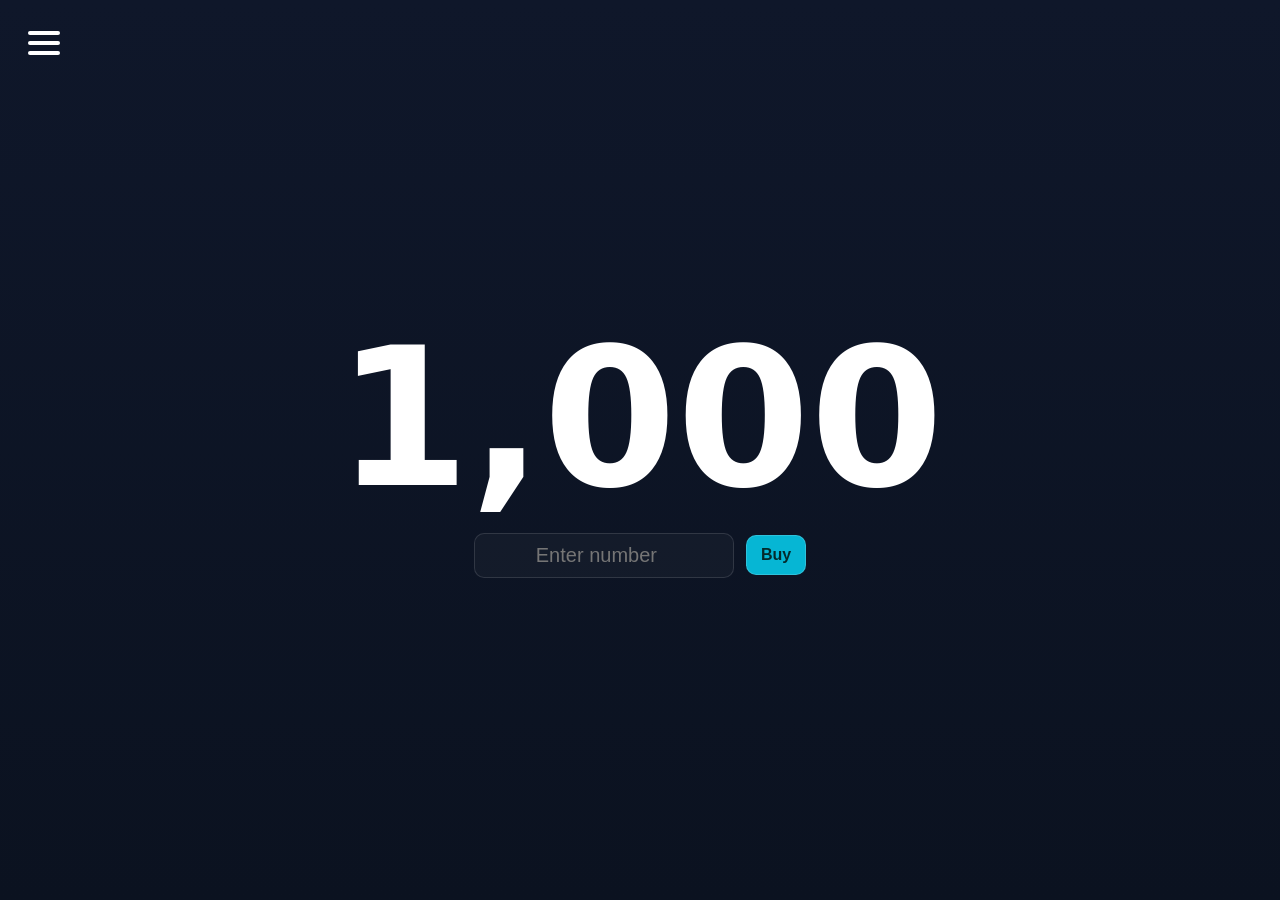
==== index.html @ 3de49872 "Initial commit of working flow app" ====
<!doctype html>
<html lang="en">
<head>
	<meta charset="utf-8">
	<meta name="viewport" content="width=device-width,initial-scale=1">
	<title>Flow — Numbers</title>
	<link rel="stylesheet" href="flow.css">
	<link rel="manifest" href="manifest.webmanifest">
	<meta name="theme-color" content="#0b1220">
	<link rel="apple-touch-icon" href="icons/icon-192.svg">
</head>
<body>
	<header class="topbar">
		<button id="menu-btn" class="hamburger" aria-label="Open menu" aria-expanded="false">
			<span class="bar"></span>
			<span class="bar"></span>
			<span class="bar"></span>
		</button>

		<nav id="site-nav" class="nav" aria-hidden="true">
			<ul>
				<li><a href="index.html">Home</a></li>
				<li><a href="settings.html">Settings</a></li>
			</ul>
		</nav>
	</header>

	<main class="content">
		<div class="number-wrap">
			<h1 id="large-number">42</h1>
			<label for="small-input" class="visually-hidden">Enter number</label>
			<div class="input-row">
				<input id="small-input" type="number" inputmode="numeric" placeholder="Enter number">
				<button id="buy-btn" class="buy" aria-label="Buy">Buy</button>
			</div>
		</div>
	</main>

	<script src="flow.js"></script>
</body>
</html>
---- flow.css ----
/* flow.css — mobile-first styles for centered number + hamburger menu */
*{box-sizing:border-box}
html,body{height:100%}
body{
	margin:0;
	font-family: system-ui,-apple-system,Segoe UI,Roboto,"Helvetica Neue",Arial;
	display:flex;
	flex-direction:column;
	min-height:100vh;
	background:linear-gradient(180deg,#0f172a,#0b1220);
	color:#fff;
}

.topbar{position:fixed;top:12px;left:12px;z-index:20}
.hamburger{background:transparent;border:0;padding:8px;display:inline-flex;flex-direction:column;gap:6px;align-items:center;cursor:pointer;color:inherit}
.hamburger:focus{outline:2px solid rgba(255,255,255,0.12);border-radius:6px}
.hamburger .bar{display:block;width:26px;height:3px;background:currentColor;border-radius:2px}

.nav{position:fixed;inset:0;background:rgba(2,6,23,0.95);backdrop-filter:blur(6px);transform:translateX(-100%);transition:transform .25s ease;z-index:15;padding:64px 20px}
.nav.open{transform:translateX(0)}
.nav ul{list-style:none;padding:0;margin:0;display:flex;flex-direction:column;gap:16px}
.nav a{color:#cbd5e1;text-decoration:none;font-size:18px}

.content{flex:1;display:flex;align-items:center;justify-content:center;padding:40px}
.number-wrap{text-align:center;width:100%;max-width:700px}
#large-number{margin:0;font-weight:800;line-height:1;font-size:24vw}
.input-row{display:flex;justify-content:center;gap:12px;align-items:center;margin-top:18px}
#small-input{margin:0;width:60%;max-width:260px;padding:10px 14px;font-size:18px;border-radius:10px;border:1px solid rgba(255,255,255,0.12);background:rgba(255,255,255,0.03);color:inherit;text-align:center}
.buy{padding:10px 14px;border-radius:10px;border:1px solid rgba(255,255,255,0.16);background:#06b6d4;color:#042a2b;font-weight:700;cursor:pointer;font-size:16px}
.buy:active{transform:translateY(1px)}

.visually-hidden{position:absolute!important;height:1px;width:1px;overflow:hidden;clip:rect(1px,1px,1px,1px);white-space:nowrap}

@media(min-width:700px){
	#large-number{font-size:12rem}
	.hamburger .bar{width:32px;height:4px}
	.nav{width:260px;left:0;transform:translateX(-100%);padding-top:80px}
	.nav.open{transform:translateX(0)}
	.topbar{left:20px;top:20px}
	.content{padding:80px}
	#small-input{font-size:20px}
}
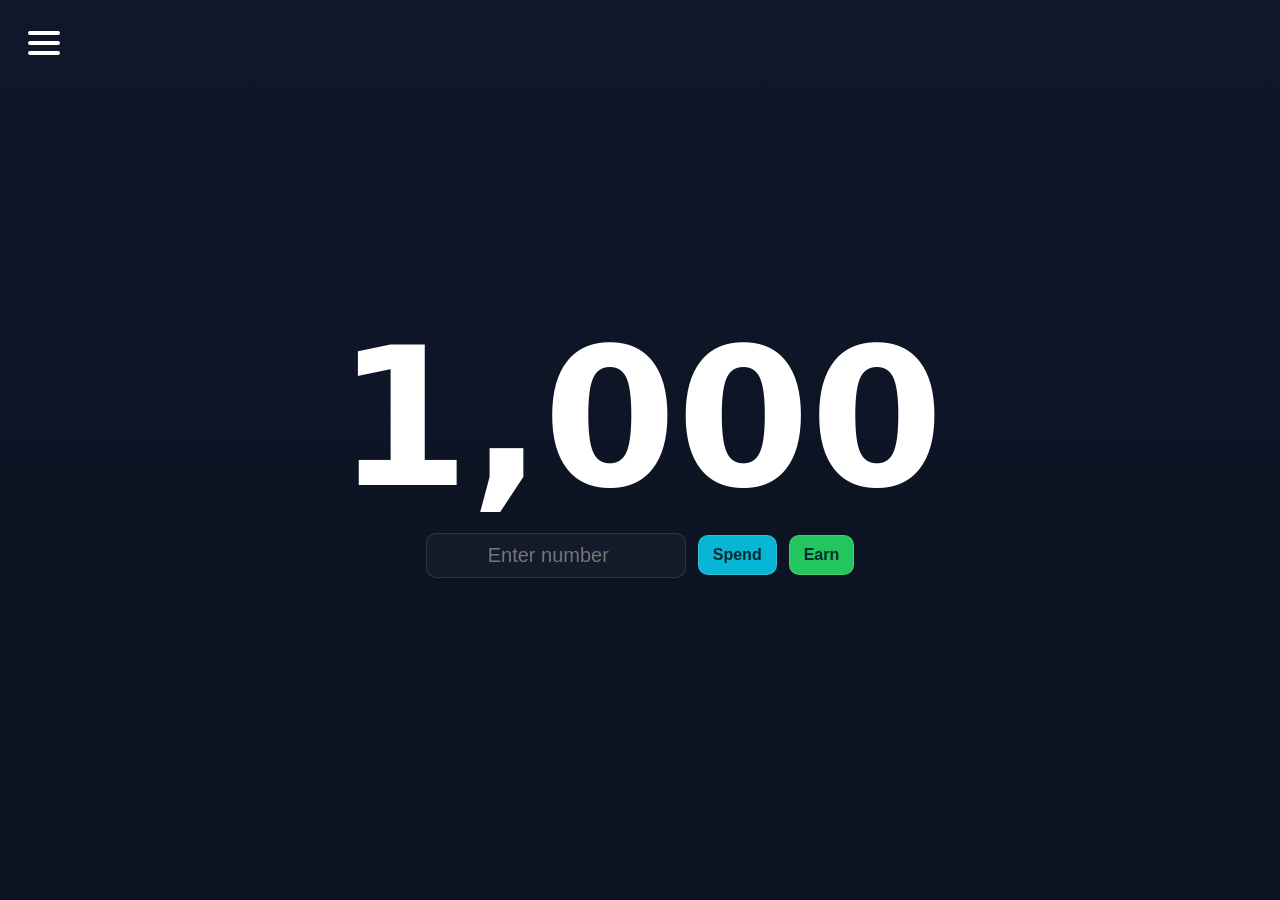
==== commit dc730b46: "Add earn button (and replace buy with spend)" ====
--- a/index.html
+++ b/index.html
@@ -31,7 +31,8 @@
 			<label for="small-input" class="visually-hidden">Enter number</label>
 			<div class="input-row">
 				<input id="small-input" type="number" inputmode="numeric" placeholder="Enter number">
-				<button id="buy-btn" class="buy" aria-label="Buy">Buy</button>
+				<button id="spend-btn" class="buy" aria-label="Spend">Spend</button>
+<button id="earn-btn" class="earn" aria-label="Earn">Earn</button>
 			</div>
 		</div>
 	</main>
--- a/flow.css
+++ b/flow.css
@@ -27,6 +27,7 @@
 .input-row{display:flex;justify-content:center;gap:12px;align-items:center;margin-top:18px}
 #small-input{margin:0;width:60%;max-width:260px;padding:10px 14px;font-size:18px;border-radius:10px;border:1px solid rgba(255,255,255,0.12);background:rgba(255,255,255,0.03);color:inherit;text-align:center}
 .buy{padding:10px 14px;border-radius:10px;border:1px solid rgba(255,255,255,0.16);background:#06b6d4;color:#042a2b;font-weight:700;cursor:pointer;font-size:16px}
+.earn{padding:10px 14px;border-radius:10px;border:1px solid rgba(255,255,255,0.16);background:#22c55e;color:#042a2b;font-weight:700;cursor:pointer;font-size:16px}
 .buy:active{transform:translateY(1px)}
 
 .visually-hidden{position:absolute!important;height:1px;width:1px;overflow:hidden;clip:rect(1px,1px,1px,1px);white-space:nowrap}
